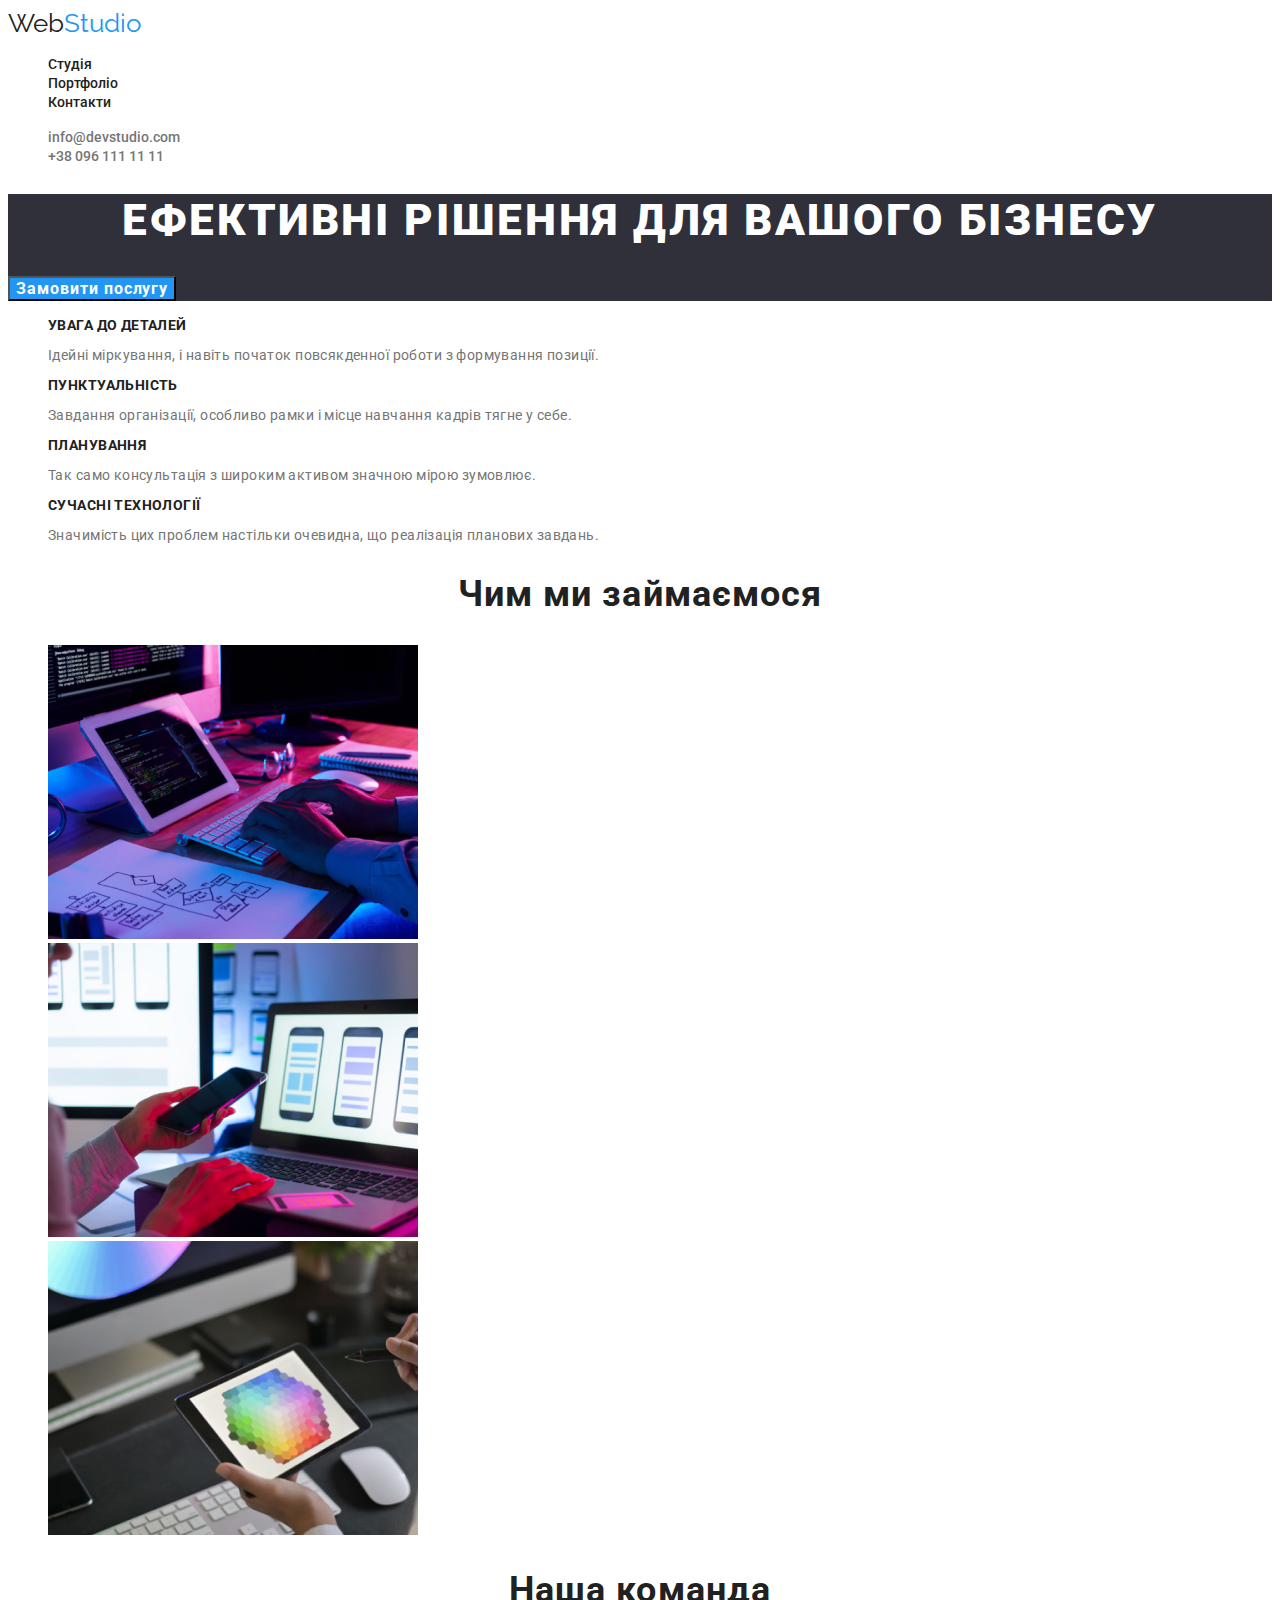
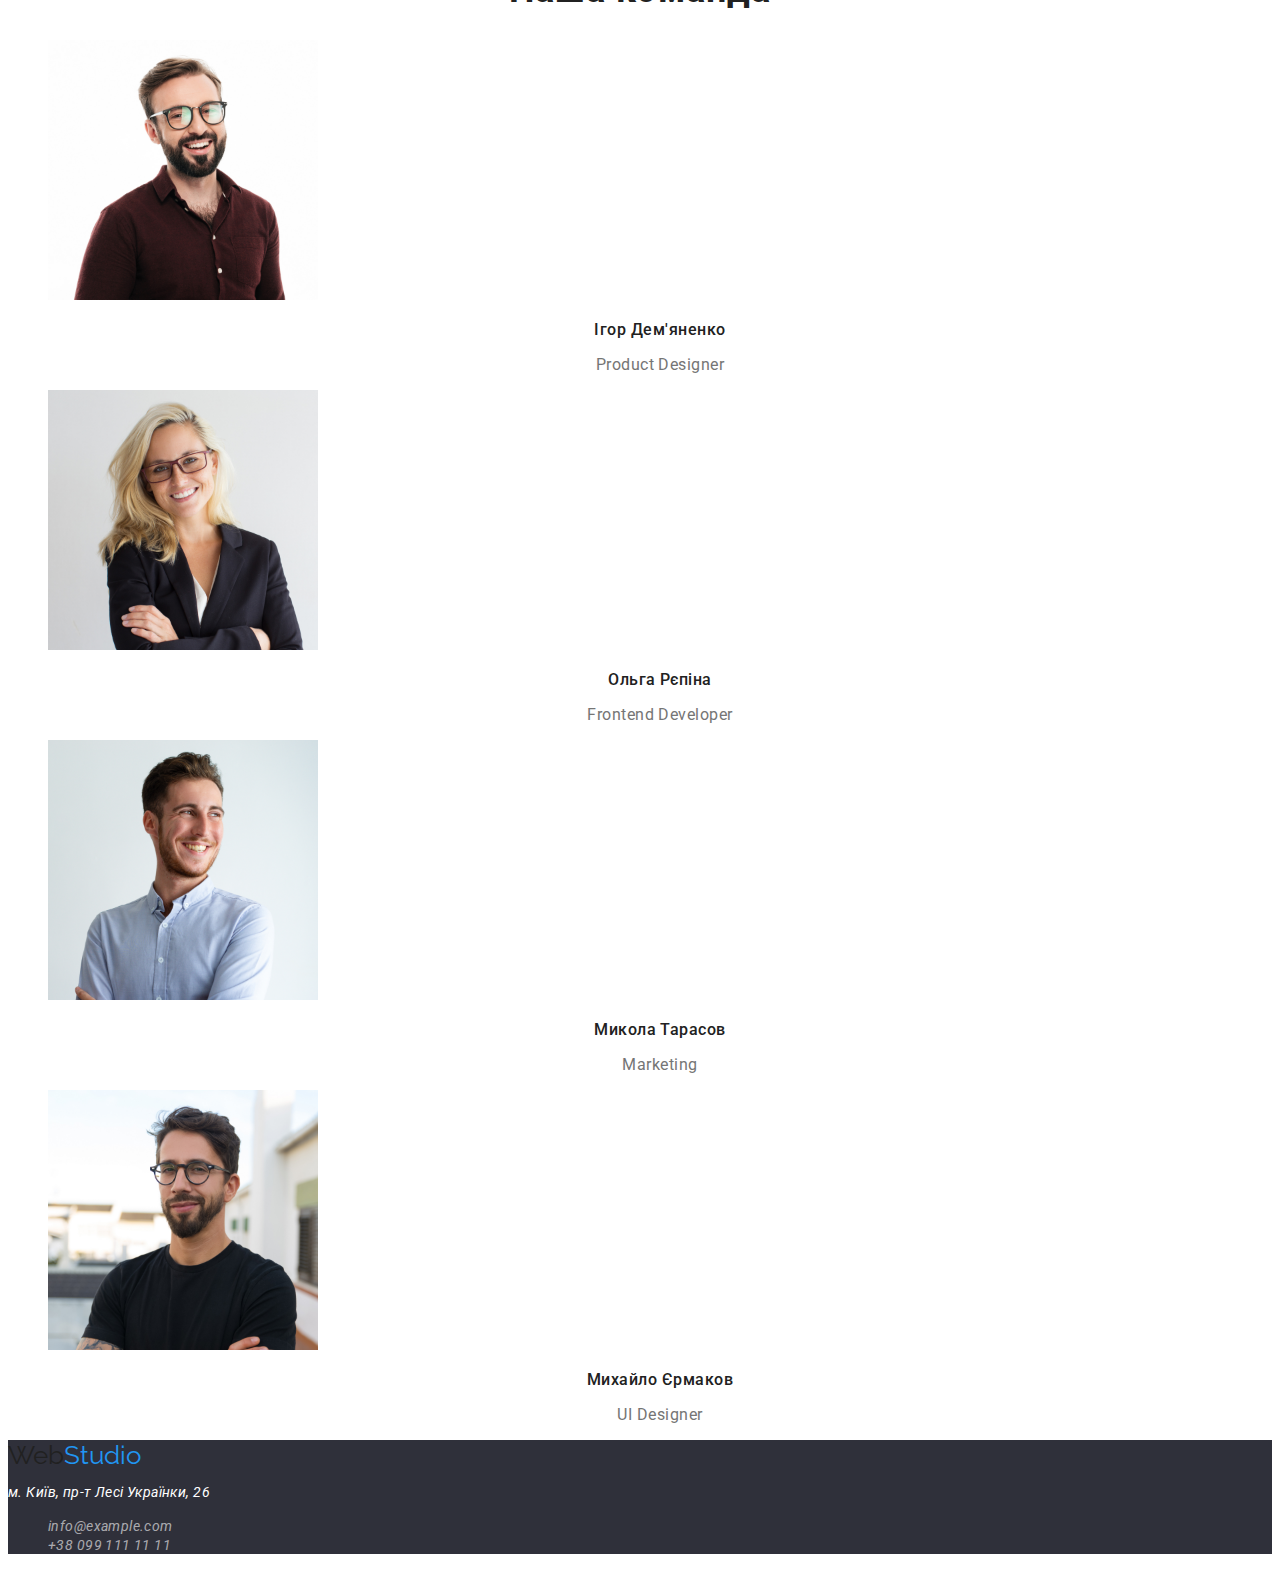
==== index.html @ c9b1ba05 "index.html and style.css file" ====
<!DOCTYPE html>
<html lang="ru">

<head>
    <meta charset="UTF-8">
    <meta http-equiv="X-UA-Compatible" content="IE=edge">
    <meta name="viewport" content="width=device-width, initial-scale=1.0">
    <title>Document</title>
    <link
        href="https://fonts.googleapis.com/css2?family=Raleway:wght@700&family=Roboto:wght@400;500;700;900&display=swap"
        rel="stylesheet" />
    <link rel="stylesheet" href="./CSS/style.css">
</head>

<body>
    <header>
        <!--Верхня лінія-->
        <nav>
            <a href="./index.html" class="logo">Web<span class="logo-header">Studio</span></a>

            <ul class="site-nav">
                <li><a href="" class="link">Студія</a></li>
                <li><a href="./portfolio.html" class="link">Портфоліо</a></li>
                <li><a href="" class="link">Контакти</a></li>
            </ul>
        </nav>

        <ul class="auth-nav">
            <li><a href="mailto:info@devstudio.com" class="link">info@devstudio.com</a></li>
            <li><a href="tel:+380961111111" class="link">+38 096 111 11 11</a></li>
        </ul>

    </header>
    <!-- Шапка сайта -->
    <main>
        <section class="section-subject">
            <h1 class="caption">Ефективні рішення для вашого бізнесу</h1>
            <button type="button" class="bth">Замовити послугу</button>
        </section>

        <section class="section-title">
            <!--- Особлтвості -->
            <ul>
                <li>
                    <h3 class="list">УВАГА ДО ДЕТАЛЕЙ</h3>
                    <p class="lead">Ідейні міркування, і навіть початок повсякденної роботи з формування позиції.</p>
                </li>

                <li>
                    <h3 class="list">ПУНКТУАЛЬНІСТЬ</h3>
                    <p class="lead">Завдання організації, особливо рамки і місце навчання кадрів тягне у себе.</p>
                </li>

                <li>
                    <h3 class="list">ПЛАНУВАННЯ</h3>
                    <p class="lead">Так само консультація з широким активом значною мірою зумовлює.</p>
                </li>

                <li>
                    <h3 class="list">СУЧАСНІ ТЕХНОЛОГІЇ</h3>
                    <p class="lead">Значимість цих проблем настільки очевидна, що реалізація планових завдань.</p>
                </li>
            </ul>
        </section>

        <section class="section-headline">
            <h2 class="list">Чим ми займаємося</h2>
            <ul>
                <li>
                    <img src="./images/work-1.jpg" alt="графічний планшет в руках" width="370" />
                </li>

                <li>
                    <img src="./images/work-2.jpg" alt="графічний планшет в руках" width="370" />
                </li>

                <li>
                    <img src="./images/work-3.jpg" alt="графічний планшет в руках" width="370" />
                </li>
            </ul>
        </section>

        <section class="section-work">
            <!---Наша команда-->
            <h2 class="items">Наша команда</h2>
            <ul>
                <li>
                    <img src="./images/team-1.jpg" alt="наша команда" width="270" />
                    <h3 class="list">Ігор Дем'яненко</h3>
                    <p class="lead">Product Designer</p>
                </li>

                <li>
                    <img src="./images/team-2.jpg" alt="наша команда" width="270" />
                    <h3 class="list">Ольга Рєпіна</h3>
                    <p class="lead">Frontend Developer</p>
                </li>

                <li>
                    <img src="./images/team-3.jpg" alt="наша команда" width="270" />
                    <h3 class="list">Микола Тарасов</h3>
                    <p class="lead">Marketing</p>
                </li>

                <li>
                    <img src="./images/team-4.jpg" alt="наша команда" width="270" />
                    <h3 class="list">Михайло Єрмаков</h3>
                    <p class="lead">UI Designer</p>
                </li>
            </ul>
        </section>
    </main>

    <footer class="section-subject">
        <!--Підвал-->
        <a href="./index.html" class="logo">Web<span class="logo-header">Studio</span></a>

        <address class="adress">
            <p class="page">м. Київ, пр-т Лесі Українки, 26</p>
            <ul>
                <li>
                    <a href="mailto:info@example.com" class="item">info@example.com</a>
                </li>

                <li>
                    <a href="tel:+380991111111" class="item">+38 099 111 11 11</a>
                </li>
            </ul>
        </address>
    </footer>
</body>

</html>
---- CSS/style.css ----
:root {
    --caption-text-color: #FFFFFF;
    --link-tex-color: #212121;
    --auth-nav-text-color: #757575;
    --lead-text-color: #757575;
    --item-text-color: rgba(255, 255, 255, 0.6);
    --logo-text-color: #2196F3;
    --subject-text-color: #2F303A;
}


body {
    color: var(--link-tex-color);
    background-color: var(--caption-text-color);
    font-family: 'Raleway', sans-serif;
}

h1,
h2,
h3,
h4,
h5,
h6 {
    font-family: 'Raleway';
}

ul {
    list-style: none;
}

.logo {
    color: var(--link-tex-color);
    font-family: 'Raleway';
    font-size: 26px;
    line-height: 1,19;
    text-decoration: none;

}

.logo-header {
    color: var(--logo-text-color);
}

/*site nav*/

.site-nav .link {
    color: var(--link-tex-color);
    font-family: 'Roboto';
    font-weight: 500;
    font-size: 14px;
    line-height: 1,14;
    text-decoration: none;
}

.site-nav .link:hover,
.site-nav .link:focus {
    color: var(--logo-text-color);
}

/*auth-nav*/

.auth-nav .link {
    color: var(--lead-text-color);
    font-family: 'Roboto';
    font-weight: 500;
    font-size: 14px;
    line-height: 1,14;
    text-decoration: none;

}

.auth-nav .link:hover,
.auth-nav .link:focus {
    color: var(--logo-text-color);
}

/*section-subject*/

.section-subject .caption {
    color: var(--caption-text-color);
    font-family: 'Roboto';
    font-weight: 900;
    font-size: 44px;
    line-height: 1,36;
    text-align: center;
    letter-spacing: 0.06em;
    text-transform: uppercase;

}

.section-subject {
    background-color: var(--subject-text-color);
}

.section-subject .bth {
    color: var(--caption-text-color);
    background-color: var(--logo-text-color);
    font-family: 'Roboto';
    font-weight: 700;
    font-size: 16px;
    line-height: 1,88;
    display: flex;
    align-items: center;
    text-align: center;
    letter-spacing: 0.06em;

}

/*section-title*/

.section-title .list {
    color: var(--link-tex-color);
    font-family: 'Roboto';
    font-weight: 700;
    font-size: 14px;
    line-height: 1,14;
    letter-spacing: 0.03em;
    text-transform: uppercase;
}

.section-title .lead {
    color: var(--lead-text-color);
    font-family: 'Roboto';
    font-weight: 400;
    font-size: 14px;
    line-height: 1,71;
    letter-spacing: 0.03em;
}

.section-headline .list {
    color: var(--link-tex-color);
    font-family: 'Roboto';
    font-weight: 700;
    font-size: 36px;
    line-height: 1,17;
    text-align: center;
    letter-spacing: 0.03em;
}

/*section-work*/

.section-work .items {
    color: var(--link-tex-color);
    font-family: 'Roboto';
    font-weight: 700;
    font-size: 36px;
    line-height: 1,17;
    text-align: center;
    letter-spacing: 0.03em;
}

.section-work .list {
    color: var(--link-tex-color);
    font-family: 'Roboto';
    font-weight: 500;
    font-size: 16px;
    line-height: 1,19;
    text-align: center;
    letter-spacing: 0.03em;
}

.section-work .lead {
    color: var(--lead-text-color);
    font-family: 'Roboto';
    font-weight: 400;
    font-size: 16px;
    line-height: 1,19;
    text-align: center;
    letter-spacing: 0.03em;
}

/*adress footer*/

.adress .item {
    color: var(--item-text-color);
    font-family: 'Roboto';
    font-weight: 400;
    font-size: 14px;
    line-height: 1,17;
    letter-spacing: 0.03em;
    text-decoration: none;
}

.adress .page {
    color: var(--caption-text-color);
    font-family: 'Roboto';
    font-weight: 400;
    font-size: 14px;
    line-height: 1,17;
    letter-spacing: 0.03em;
}




/*section.butons*/
/*portfolio.html*/

.section-text .butons {
    color: var(--link-tex-color);
    background-color: var(--logo-text-color);
}

.section-text .butons:hover,
.section-text .butons:focus {
    color: var(--caption-text-color);
}
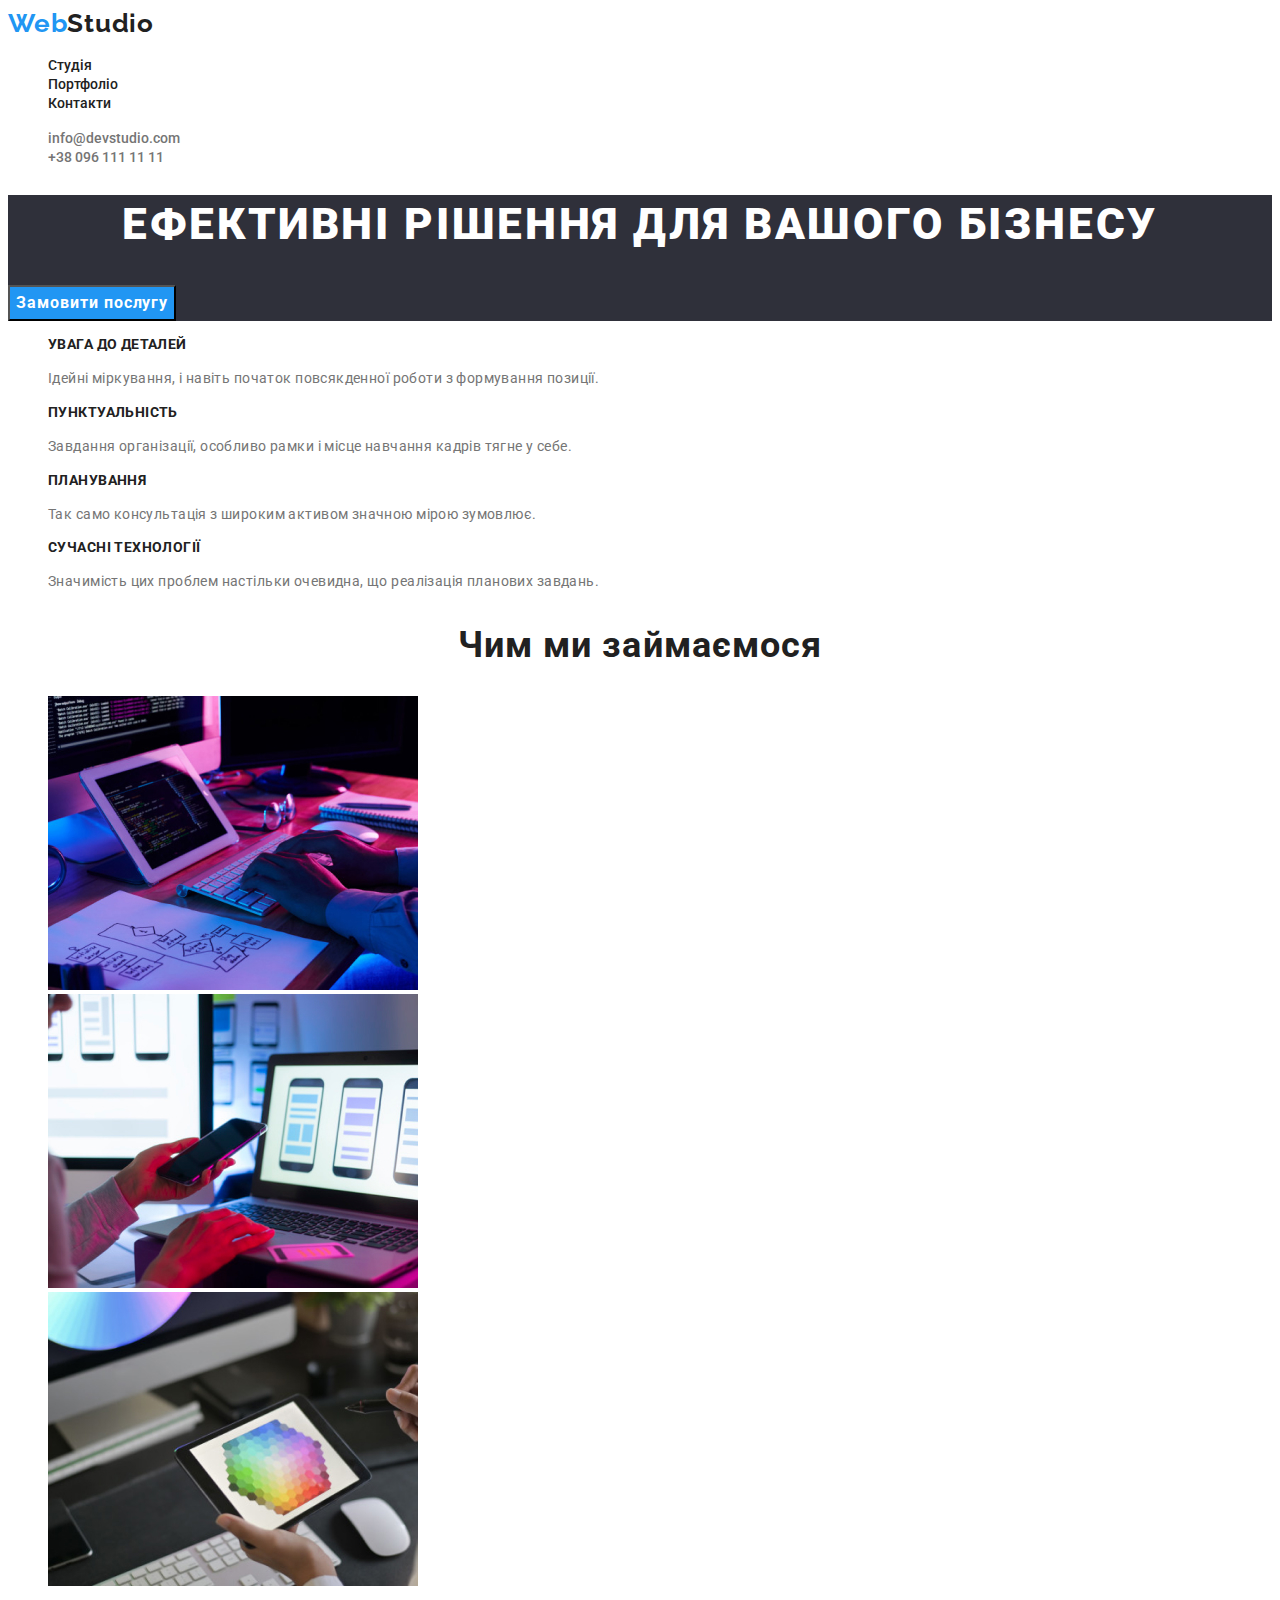
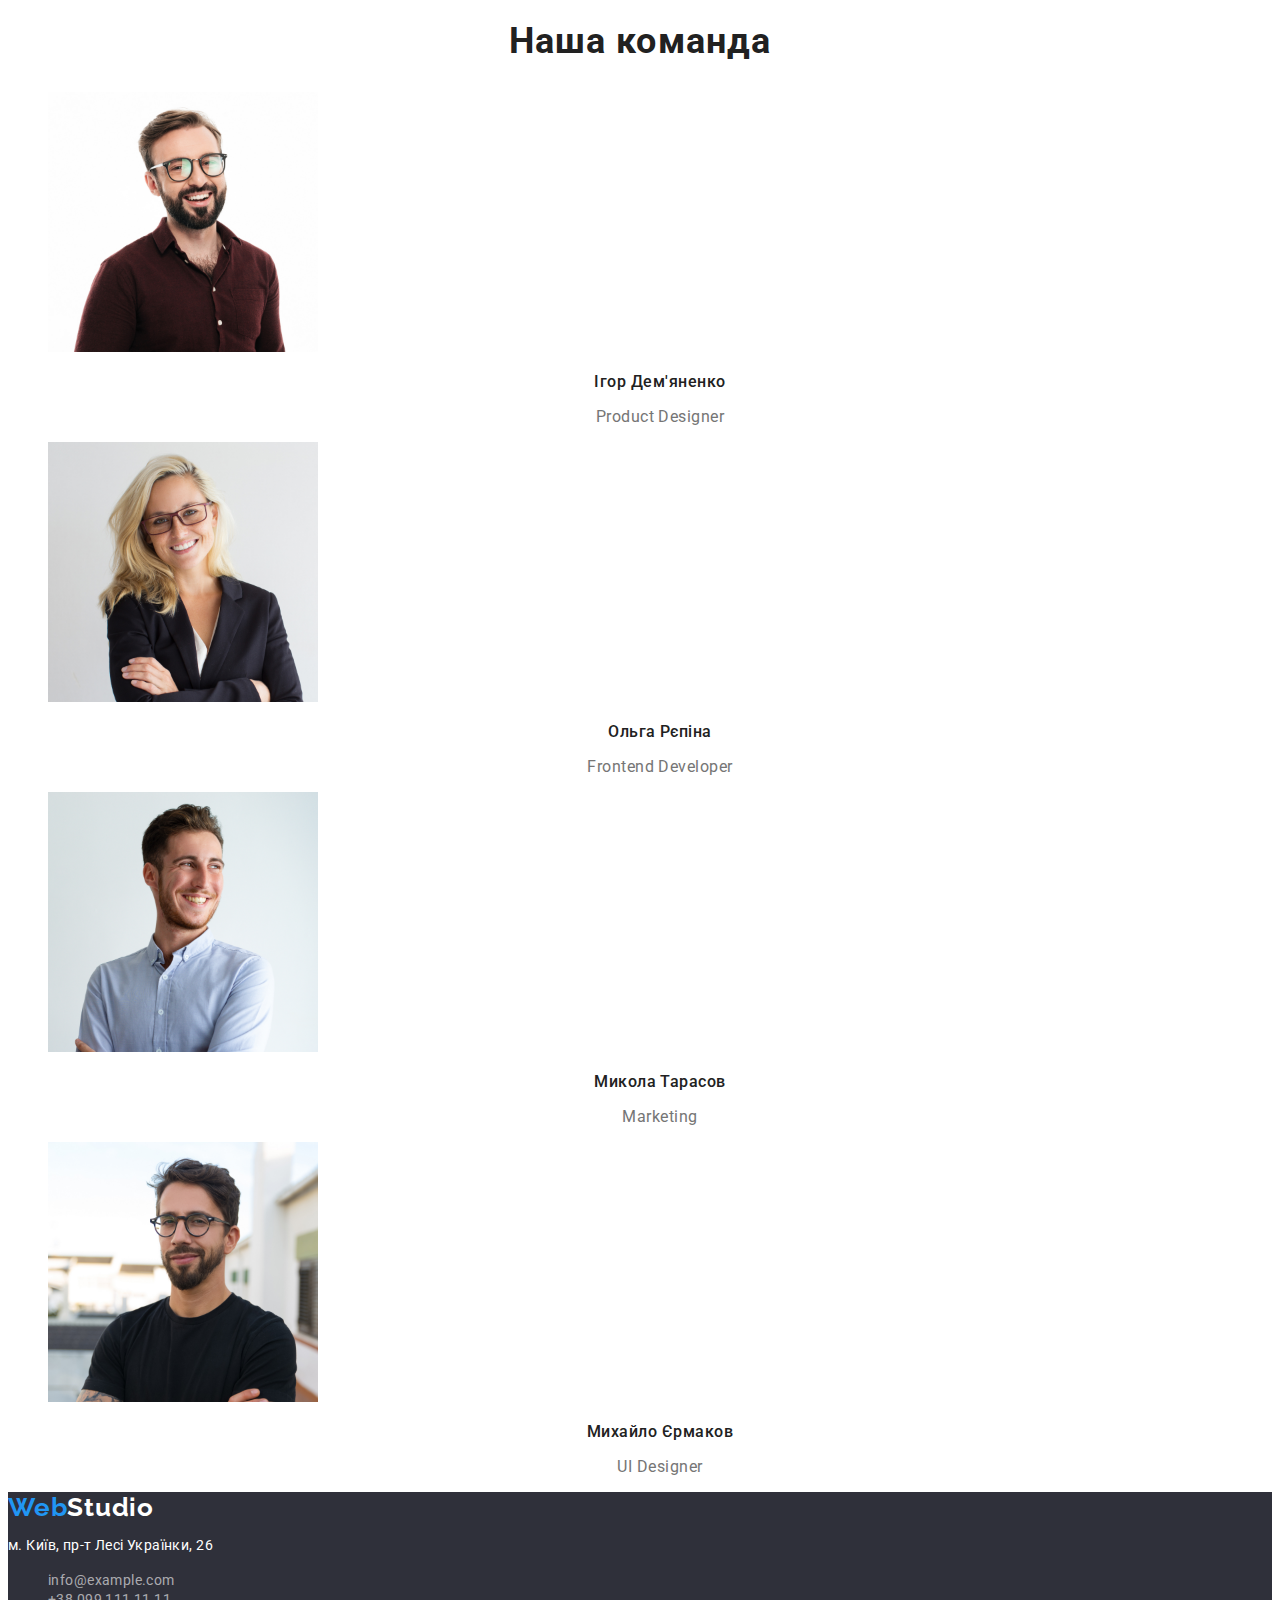
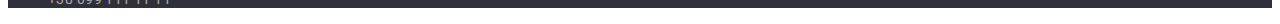
==== commit bc2d663c: "uptade index.html and style.css" ====
--- a/index.html
+++ b/index.html
@@ -111,9 +111,9 @@
         </section>
     </main>
 
-    <footer class="section-subject">
+    <footer class="foot">
         <!--Підвал-->
-        <a href="./index.html" class="logo">Web<span class="logo-header">Studio</span></a>
+        <a href="./index.html" class="title">Web<span class="caption">Studio</span></a>
 
         <address class="adress">
             <p class="page">м. Київ, пр-т Лесі Українки, 26</p>
--- a/CSS/style.css
+++ b/CSS/style.css
@@ -29,16 +29,19 @@
 }
 
 .logo {
-    color: var(--link-tex-color);
+    color: var(--logo-text-color);
     font-family: 'Raleway';
+    font-style: normal;
+    font-weight: 700;
     font-size: 26px;
-    line-height: 1,19;
+    line-height: 1.19;
+    letter-spacing: 0.03em;
     text-decoration: none;
 
 }
 
 .logo-header {
-    color: var(--logo-text-color);
+    color: var(--link-tex-color); 
 }
 
 /*site nav*/
@@ -48,7 +51,7 @@
     font-family: 'Roboto';
     font-weight: 500;
     font-size: 14px;
-    line-height: 1,14;
+    line-height: 1.14;
     text-decoration: none;
 }
 
@@ -64,7 +67,7 @@
     font-family: 'Roboto';
     font-weight: 500;
     font-size: 14px;
-    line-height: 1,14;
+    line-height: 1.14;
     text-decoration: none;
 
 }
@@ -81,7 +84,7 @@
     font-family: 'Roboto';
     font-weight: 900;
     font-size: 44px;
-    line-height: 1,36;
+    line-height: 1.36;
     text-align: center;
     letter-spacing: 0.06em;
     text-transform: uppercase;
@@ -98,7 +101,7 @@
     font-family: 'Roboto';
     font-weight: 700;
     font-size: 16px;
-    line-height: 1,88;
+    line-height: 1.88;
     display: flex;
     align-items: center;
     text-align: center;
@@ -113,7 +116,7 @@
     font-family: 'Roboto';
     font-weight: 700;
     font-size: 14px;
-    line-height: 1,14;
+    line-height: 1.14;
     letter-spacing: 0.03em;
     text-transform: uppercase;
 }
@@ -123,7 +126,7 @@
     font-family: 'Roboto';
     font-weight: 400;
     font-size: 14px;
-    line-height: 1,71;
+    line-height: 1.71;
     letter-spacing: 0.03em;
 }
 
@@ -132,7 +135,7 @@
     font-family: 'Roboto';
     font-weight: 700;
     font-size: 36px;
-    line-height: 1,17;
+    line-height: 1.17;
     text-align: center;
     letter-spacing: 0.03em;
 }
@@ -144,7 +147,7 @@
     font-family: 'Roboto';
     font-weight: 700;
     font-size: 36px;
-    line-height: 1,17;
+    line-height: 1.17;
     text-align: center;
     letter-spacing: 0.03em;
 }
@@ -154,7 +157,7 @@
     font-family: 'Roboto';
     font-weight: 500;
     font-size: 16px;
-    line-height: 1,19;
+    line-height: 1.19;
     text-align: center;
     letter-spacing: 0.03em;
 }
@@ -164,7 +167,7 @@
     font-family: 'Roboto';
     font-weight: 400;
     font-size: 16px;
-    line-height: 1,19;
+    line-height: 1.19;
     text-align: center;
     letter-spacing: 0.03em;
 }
@@ -174,9 +177,10 @@
 .adress .item {
     color: var(--item-text-color);
     font-family: 'Roboto';
-    font-weight: 400;
-    font-size: 14px;
-    line-height: 1,17;
+    font-style: normal;
+    font-weight: 400;
+    font-size: 14px;
+    line-height: 1.17;
     letter-spacing: 0.03em;
     text-decoration: none;
 }
@@ -184,13 +188,31 @@
 .adress .page {
     color: var(--caption-text-color);
     font-family: 'Roboto';
-    font-weight: 400;
-    font-size: 14px;
-    line-height: 1,17;
-    letter-spacing: 0.03em;
-}
-
-
+    font-style: normal;
+    font-weight: 400;
+    font-size: 14px;
+    line-height: 1.17;
+    letter-spacing: 0.03em;
+}
+
+.foot .title {
+    color: var(--logo-text-color);
+    font-family: 'Raleway';
+font-style: normal;
+font-weight: 700;
+font-size: 26px;
+line-height: 1.19;
+letter-spacing: 0.03em;
+text-decoration: none;
+}
+
+.foot .caption {
+    color: var(--caption-text-color);
+}
+
+.foot {
+    background-color: var(--subject-text-color);
+}
 
 
 /*section.butons*/
@@ -198,10 +220,39 @@
 
 .section-text .butons {
     color: var(--link-tex-color);
-    background-color: var(--logo-text-color);
+
+    font-family: 'Roboto';
+    font-style: normal;
+    font-weight: 500;
+    font-size: 16px;
+    line-height: 1.62;
+    text-align: center;
+    letter-spacing: 0.03em;
 }
 
 .section-text .butons:hover,
 .section-text .butons:focus {
     color: var(--caption-text-color);
+}
+
+/*text-list*/
+
+.text-list .title { 
+    color: var(--link-tex-color);
+    font-family: 'Roboto';
+    font-style: normal;
+    font-weight: 700;
+    font-size: 18px;
+    line-height: 2.00;
+    letter-spacing: 0.06em;
+}
+
+.text-list .list {
+    color: var(--lead-text-color);
+    font-family: 'Roboto';
+    font-style: normal;
+    font-weight: 400;
+    font-size: 16px;
+    line-height: 1.88;
+    letter-spacing: 0.03em;
 }